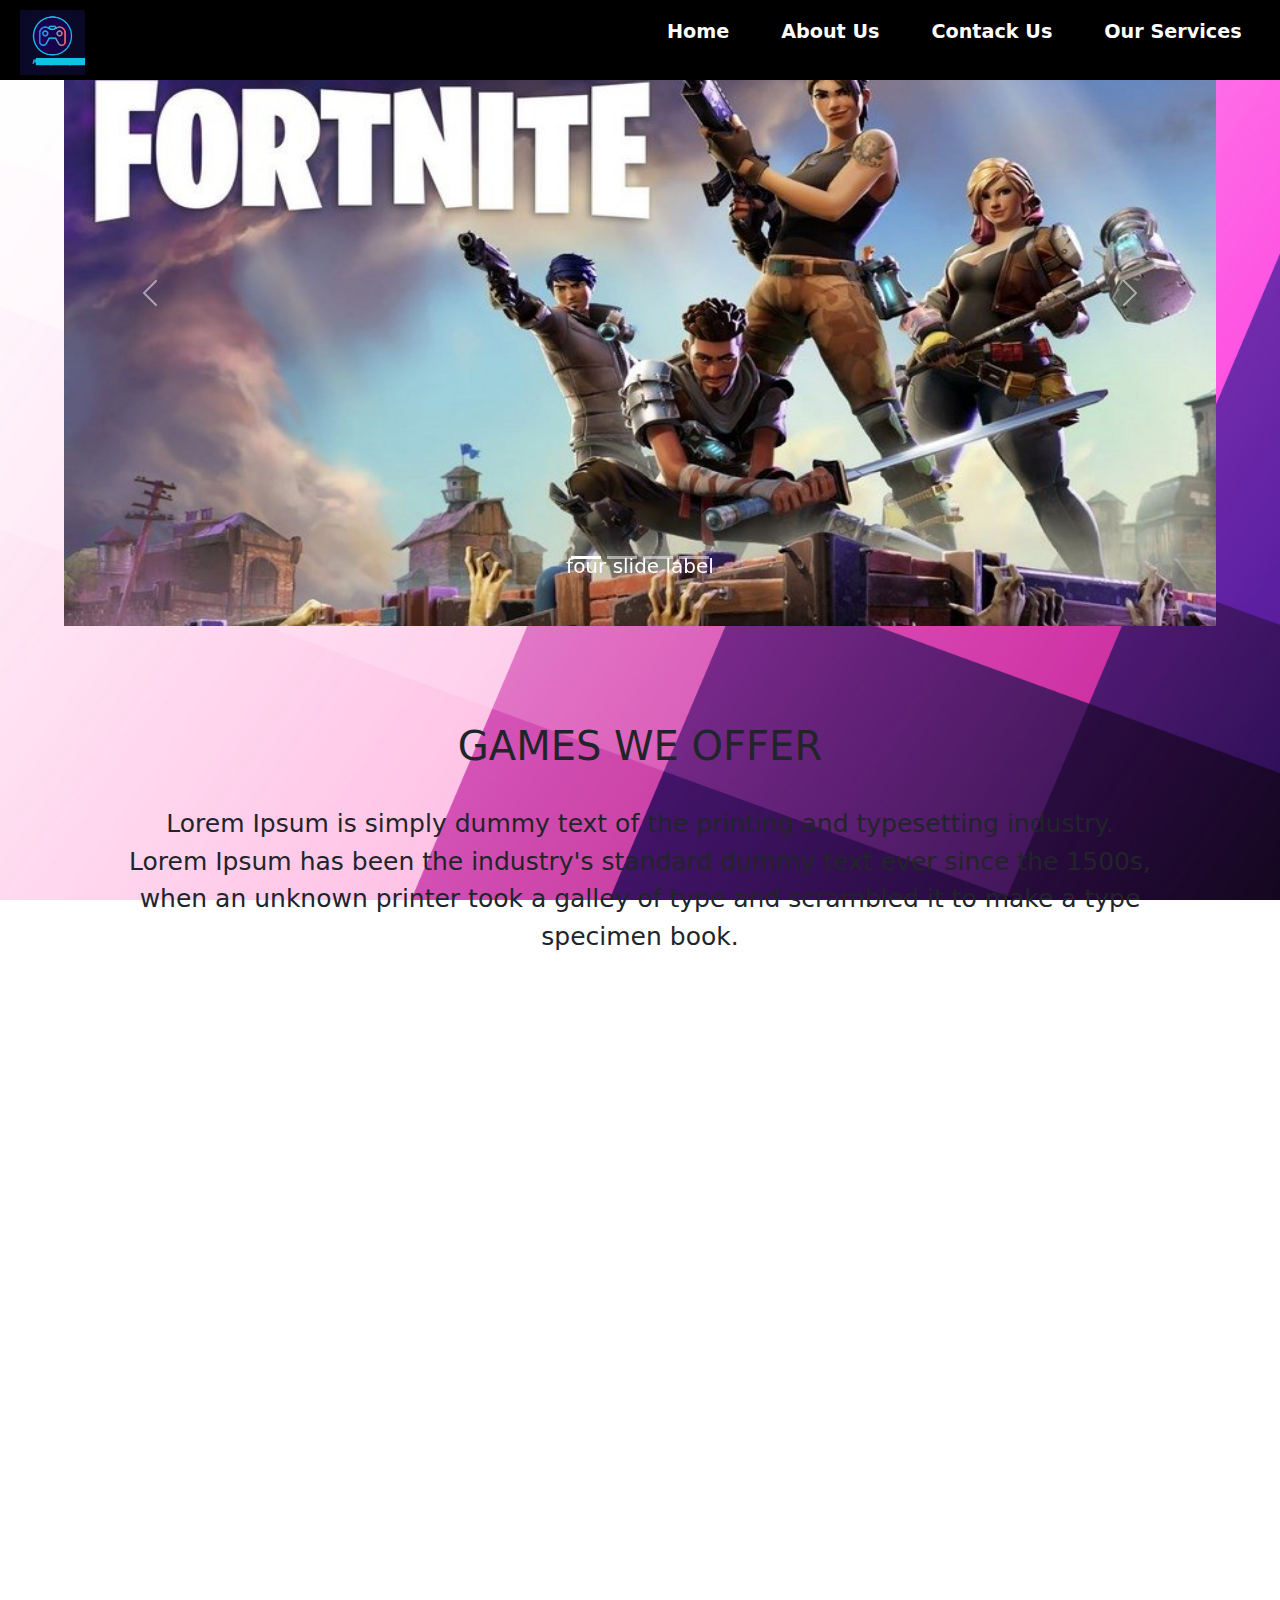
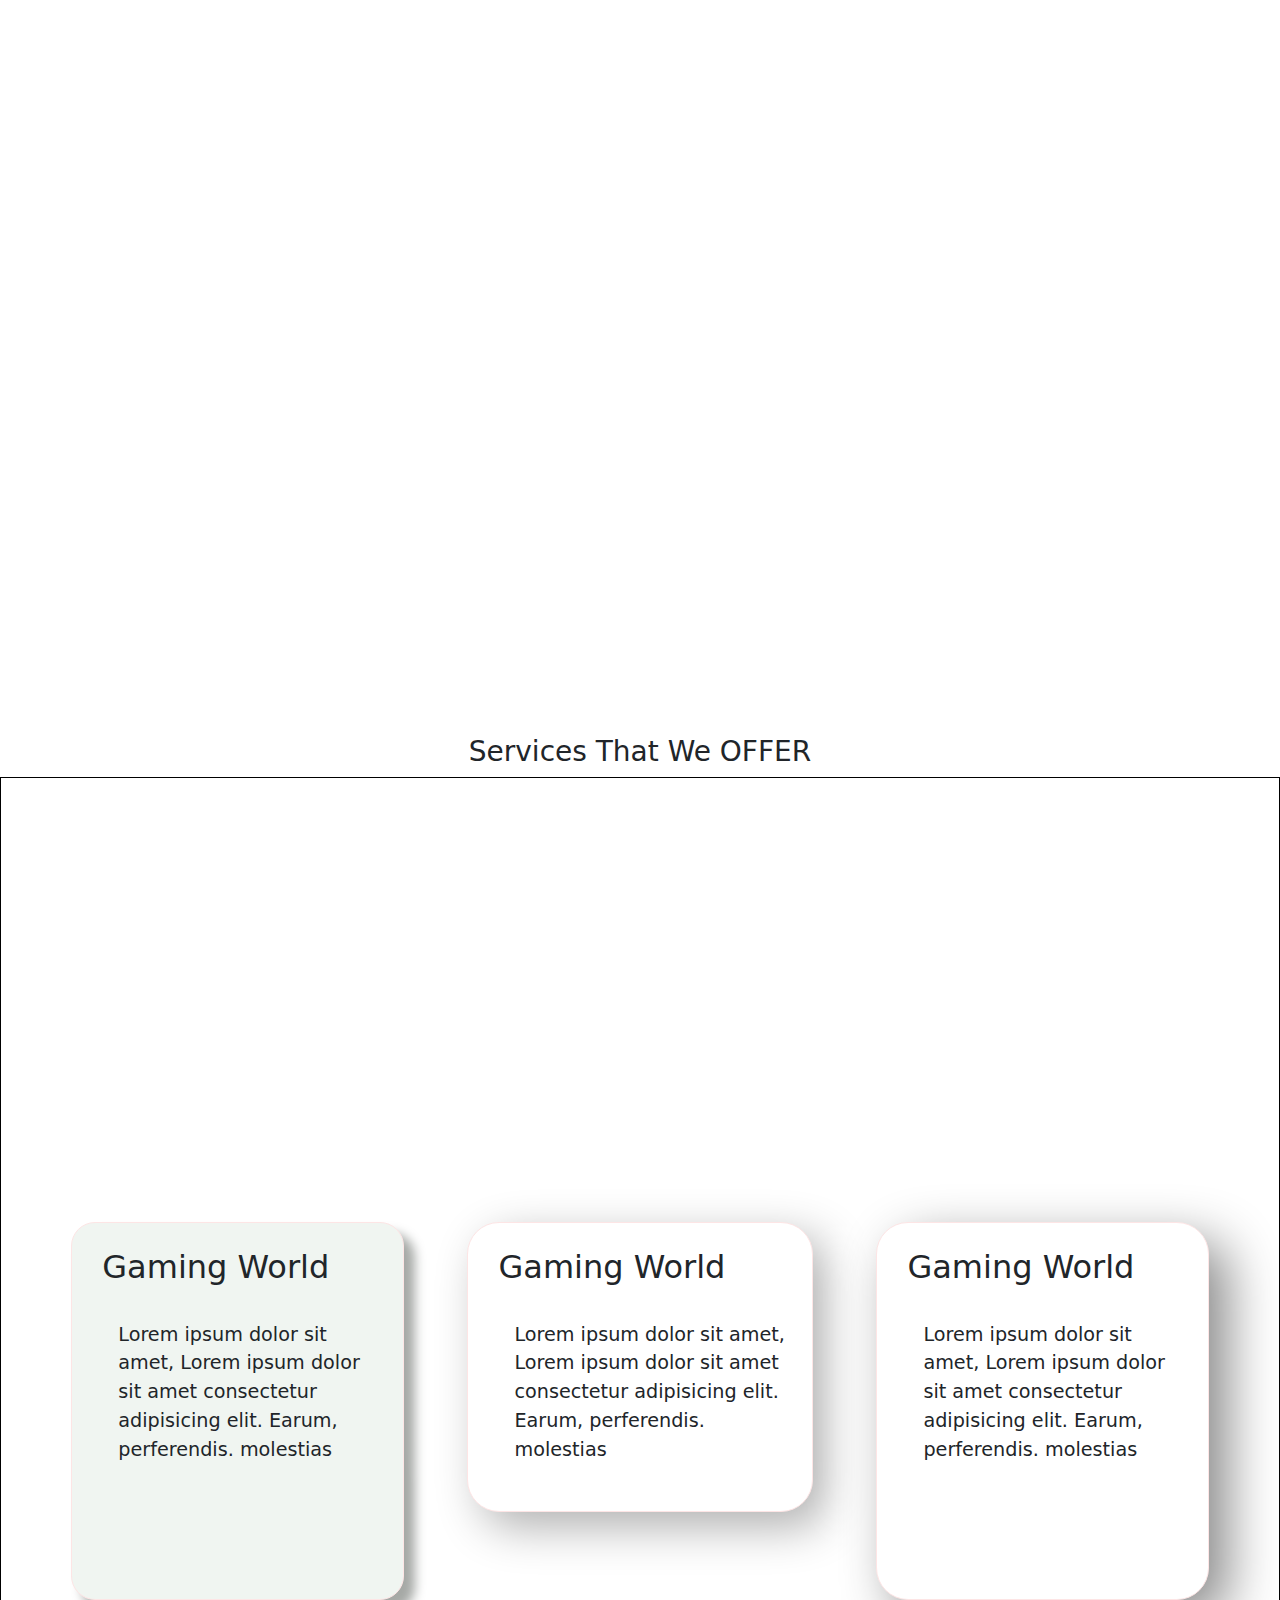
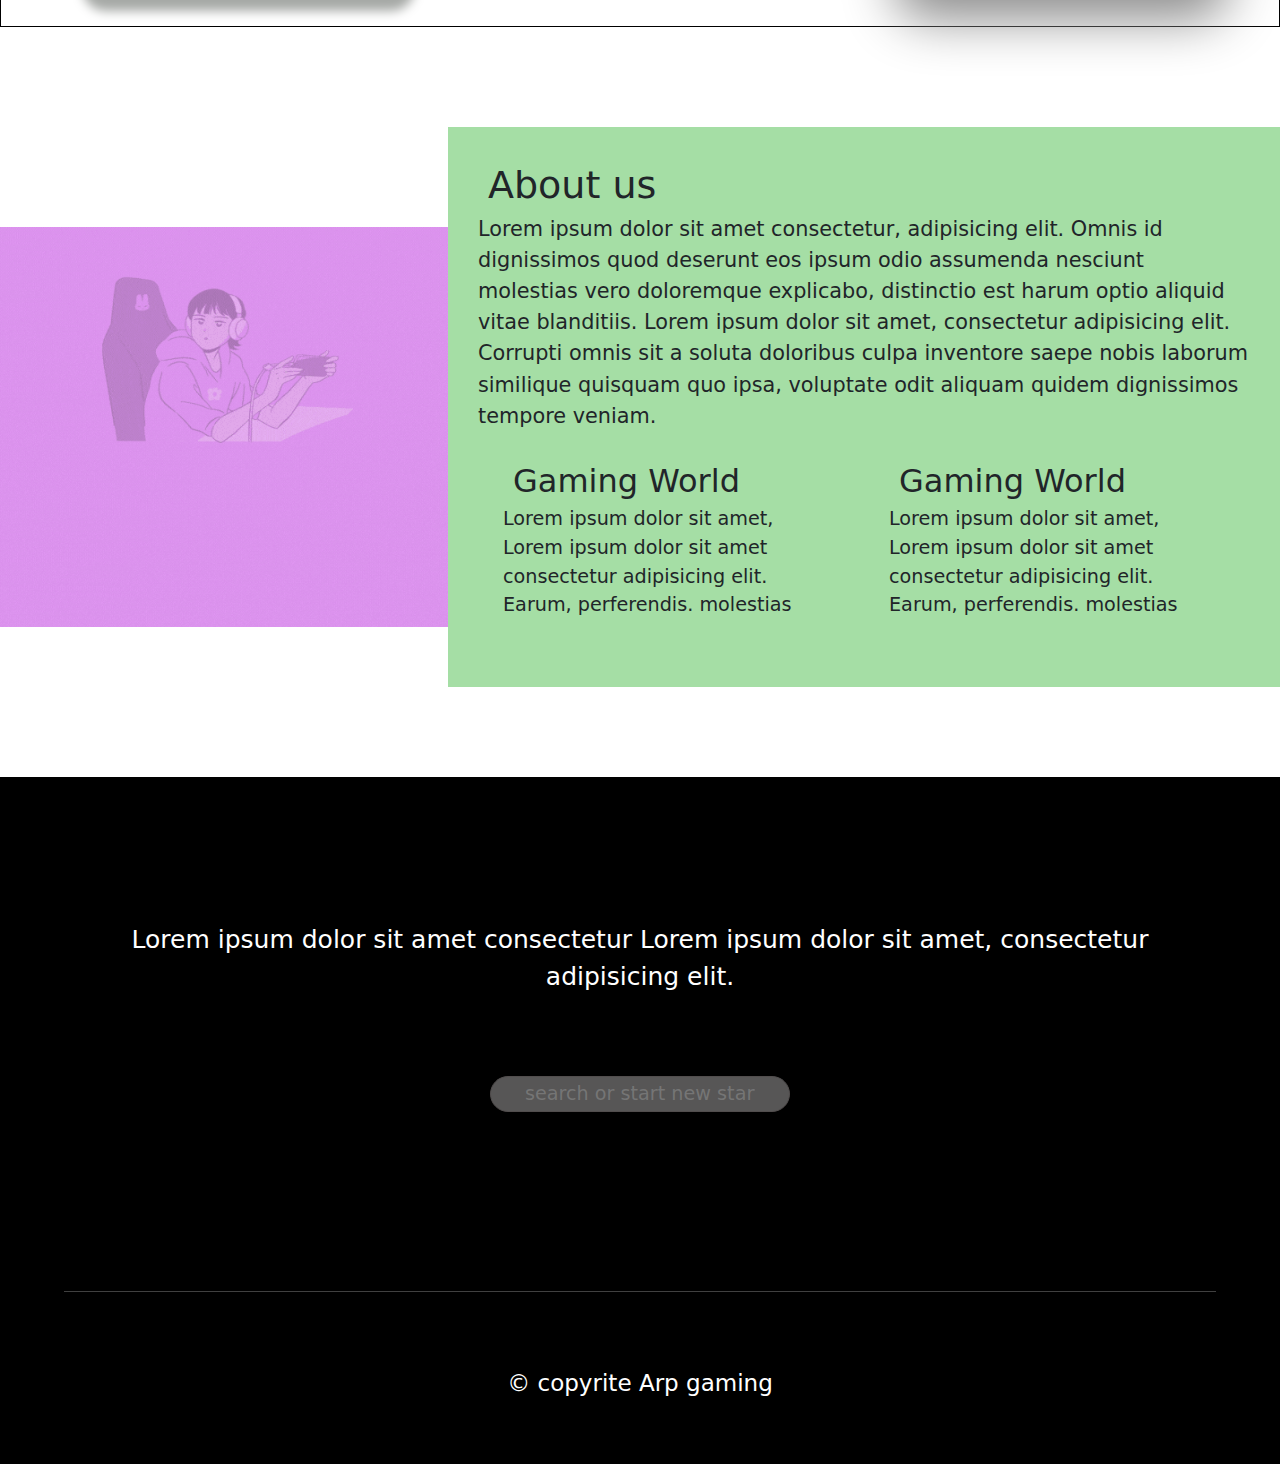
==== index.html @ 246df93d "sec comit" ====
<!DOCTYPE html>
<html lang="en">
<head>
    <meta charset="UTF-8">
    <meta name="viewport" content="width=device-width, initial-scale=1.0">
    <title>index.html</title>
    <link rel="stylesheet" href="./style.css">
    <link rel="stylesheet" href="https://unpkg.com/aos@next/dist/aos.css" />
    <link href="https://cdn.jsdelivr.net/npm/bootstrap@5.3.3/dist/css/bootstrap.min.css" rel="stylesheet" integrity="sha384-QWTKZyjpPEjISv5WaRU9OFeRpok6YctnYmDr5pNlyT2bRjXh0JMhjY6hW+ALEwIH" crossorigin="anonymous">

    <link rel="stylesheet" href="https://cdnjs.cloudflare.com/ajax/libs/font-awesome/6.5.1/css/all.min.css" integrity="sha512-DTOQO9RWCH3ppGqcWaEA1BIZOC6xxalwEsw9c2QQeAIftl+Vegovlnee1c9QX4TctnWMn13TZye+giMm8e2LwA==" crossorigin="anonymous" referrerpolicy="no-referrer" />
</head>
<body>
    <nav class="nav">
<!-- <div class="log"> -->
    <img src="img/ff.gif" class="ff">
<!-- </div> -->
 <div class="navlin">
    <ul><li>Home</li></ul>
    <ul><li>About Us</li></ul>
    <ul><li>Contack Us</li></ul>
    <ul><li>Our Services</li></ul>

 </div>
<div class="triple">
    <i class="fa-solid fa-bars" id="bar"></i>
</div>
    </nav>
    <div class="main">
      

        <div id="carouselExampleCaptions" class="carousel slide">
            <div class="carousel-indicators">
              <button type="button" data-bs-target="#carouselExampleCaptions" data-bs-slide-to="0" class="active" aria-current="true" aria-label="Slide 1"></button>
              <button type="button" data-bs-target="#carouselExampleCaptions" data-bs-slide-to="1" aria-label="Slide 2"></button>
              <button type="button" data-bs-target="#carouselExampleCaptions" data-bs-slide-to="2" aria-label="Slide 3"></button>
              <button type="button" data-bs-target="#carouselExampleCaptions" data-bs-slide-to="3" aria-label="Slide 4"></button>
            </div>
            <div class="carousel-inner">
              <div class="carousel-item active">
                <img src="./img/mario1.jpg" class="d-block w-100" alt="...">
                <div class="carousel-caption d-none d-md-block">
                  <h5>First slide label</h5>
                </div>
              </div>
              <div class="carousel-item">
                <img src="./img/forza.jpg" class="d-block w-100" alt="...">
                <div class="carousel-caption d-none d-md-block">
                  <h5>Second slide label</h5>
                </div>
              </div>
              <div class="carousel-item">
                <img src="./img/cod.jpg" class="d-block w-100" alt="...">
                <div class="carousel-caption d-none d-md-block">
                  <h5>Third slide label</h5>
                </div>
              </div>
              <div class="carousel-item active">
                <img src="./img/fortnixe.jpg" class="d-block w-100" alt="...">
                <div class="carousel-caption d-none d-md-block">
                  <h5>four slide label</h5>
                </div>
              </div>

            </div>
            <button class="carousel-control-prev" type="button" data-bs-target="#carouselExampleCaptions" data-bs-slide="prev">
              <span class="carousel-control-prev-icon" aria-hidden="true"></span>
              <span class="visually-hidden">Previous</span>
            </button>
            <button class="carousel-control-next" type="button" data-bs-target="#carouselExampleCaptions" data-bs-slide="next">
              <span class="carousel-control-next-icon" aria-hidden="true"></span>
              <span class="visually-hidden">Next</span>
            </button>
          </div>


    </div>
    <br><br><br>
    <section class="section">
<h1 class="h1"> GAMES WE OFFER </h1>
<p class="text">Lorem Ipsum is simply dummy text of the printing and typesetting industry.<br> Lorem Ipsum has been the industry's standard dummy text ever since the 1500s, <br>when an unknown printer took a galley of type and scrambled it to make a type <br>specimen book.</p>
<div class="section1" data-aos="fade-left">
<div class="card1">

    <div class="incard1">
        <img src="./img/asiancreed.webp" id="asian">
    </div>
    <div class="backcard1">
        <h1 class="Hone">Asian Creed<br><hr></h1>
        <button id="but">play Now
        <img src="./img/ff.gif" class="f2">
        </button>
        <p class="intext"> Lorem ipsum dolor sit ame idunt Lorem, ipsum pisicing fugit n uasi maiores? maiores</p>
    </div>
</div>
<div class="card1">

    <div class="incard1">
        <img src="img/mortal-kombat-.jpg" id="asian">
    </div>
    <div class=" backcard1">
        <h1 class="Hone">Mortal Combat<br><hr></h1>
        <button id="but">PLAY NOW
            <img src="img/ff.gif" class="f2">
            </button>

        <p class="intext"> Lorem ipsum dolor sit ame idunt Lorem, ipsum pisicing fugit n uasi maiores? maiores</p>
    </div>

</div>
<div class="card1">

    <div class="incard1">
        <img src="./img/God_of_War_.jpg" id="asian">
    </div>
    <div class=" backcard1">
        <h1 class="Hone">God Of War<br><hr></h1>
        <button id="but">PLAY NOW
            <img src="./img/ff.gif" class="f2">
            </button>

        <p class="intext">m Lorem ipsum dolor sit ame idunt Lorem, ipsum pisicing fugit n uasi maiores? aiores</p>
    </div>

</div>

</div>
<div class="section2">
<div class="batle" data-aos="fade-right">

<div class="inbatle">
    <img src="./img/batalefield3.jpg"  id="bat">
</div>
<div class="backbatle">
    <h1 class="Hone">BATTLEFIELD#3<br><br><hr></h1>
    <button id="but-batle">PLAY NOW
        <img src="img/ff.gif" class="f2">
        </button>
    <p class="intext">Lorem ipsum dolor sit ame idunt Lorem, ipsum pisicing fugit n uasi maiores? aiores</p>
</div>

</div>
</div>
    <div class="section1" data-aos="fade-left">
        <div class="card1">

            <div class="incard1">
                <img src="img/angreebird.jpg" id="asian">
            </div>
            <div class=" backcard1">
                <h1 class="Hone">Angree Bird<br><hr></h1>
                <button id="but">PLAY NOW
                    <img src="./img/ff.gif" class="f2">
                    </button>
        
                <p class="intext"> Lorem ipsum dolor sit ame idunt Lorem, ipsum pisicing fugit n uasi maiores? maiores</p>
            </div>
        
        </div>
        <div class="card1">
        
            <div class="incard1">
                <img src="img/cartmario.jpg" id="asian">
            </div>
            <div class=" backcard1">
                <h1 class="Hone">Cart MArio<br><hr></h1>
                <button id="but">PLAY NOW
                    <img src="img/ff.gif" class="f2">
                    </button>
                <p class="intext"> Lorem ipsum dolor sit ame idunt Lorem, ipsum pisicing fugit n uasi maiores? maiores</p>
            </div>
        
        </div>
        <div class="card1">
        
            <div class="incard1">
                <img src="./img/fortnixe.jpg" id="asian">
            </div>
            <div class=" backcard1">
                <h1 class="Hone">Fortnite<br><hr></h1>
                <button id="but">PLAY NOW
        <img src="img/ff.gif" class="f2">
        </button>
        
                <p class="intext">Lorem ipsum dolor sit ame idunt Lorem, ipsum pisicing fugit n uasi maiores? aiores</p>
            </div>
        
        </div>
       
        </div>
        <div class="white">
            <div class="h3">Services That We OFFER</div>
            <div class="flexbox" >
                <div class="one" data-aos="fade-up"><i class="fa-solid fa-wand-magic-sparkles" id="icon"></i><span class="hflex">Gaming World</span>
                <p class="tsize">Lorem ipsum dolor sit amet, Lorem ipsum dolor sit amet consectetur adipisicing elit. Earum, perferendis. molestias </p></div>
    
            <div class="two" data-aos="fade-up"><i class="fa-regular fa-pen-to-square" id="icon"></i><span class="hflex">
                Gaming World</span>
                <p class="tsize">Lorem ipsum dolor sit amet, Lorem ipsum dolor sit amet consectetur adipisicing elit. Earum, perferendis. molestias </p></div>
         
            <div class="three" data-aos="fade-up"><i class="fa-solid fa-building" id="icon"></i><span class="hflex">Gaming World</span>
                <p class="tsize">Lorem ipsum dolor sit amet, Lorem ipsum dolor sit amet consectetur adipisicing elit. Earum, perferendis. molestias </p></div>

                <div class="one">  <i class="fa-solid fa-house" id="icon"></i>       <span class="hflex">Gaming World</span>
                    <p class="tsize">Lorem ipsum dolor sit amet, Lorem ipsum dolor sit amet consectetur adipisicing elit. Earum, perferendis. molestias </p></div>
        
                <div class="two">  <i class="fa-solid fa-tv" id="icon"></i>        <span class="hflex">Gaming World</span>
                    <p class="tsize">Lorem ipsum dolor sit amet, Lorem ipsum dolor sit amet consectetur adipisicing elit. Earum, perferendis. molestias </p></div>
             
    
                <div class="three"> <i class="fa-solid fa-pen" id="icon"></i>  <span class="hflex">Gaming World</span>
                    <p class="tsize">Lorem ipsum dolor sit amet, Lorem ipsum dolor sit amet consectetur adipisicing elit. Earum, perferendis. molestias </p></div>
            </div>
        </div>
<div class="aside">
    <div class="indiv1">
<img src="./img/kokangaming.gif"id="kokan">
    </div>
    <div class="div2">
        <span class="about">About us</span><br>
        <span class="spa">Lorem ipsum dolor sit amet consectetur, adipisicing elit. Omnis id dignissimos quod deserunt eos ipsum odio assumenda nesciunt molestias vero doloremque explicabo, distinctio est harum optio aliquid vitae blanditiis. Lorem ipsum dolor sit amet, consectetur adipisicing elit. Corrupti omnis sit a soluta doloribus culpa inventore saepe nobis laborum similique quisquam quo ipsa, voluptate odit aliquam quidem dignissimos tempore veniam.</span>
<div  class="dis">
    <div class="dp">
          <i class="fa-solid fa-pen" id="icon"></i>  <span class="hflex">Gaming World</span>
            <p>Lorem ipsum dolor sit amet, Lorem ipsum dolor sit amet consectetur adipisicing elit. Earum, perferendis. molestias </p>
    </div>
    <div class="dc">
        <i class="fa-solid fa-pen" id="icon"></i>  <span class="hflex">Gaming World</span>
                <p>Lorem ipsum dolor sit amet, Lorem ipsum dolor sit amet consectetur adipisicing elit. Earum, perferendis. molestias </p>
    </div>
</div>
    </div>
</div>
<footer>
    <p class="ip">Lorem ipsum dolor sit amet consectetur Lorem ipsum dolor sit amet, consectetur adipisicing elit. </p>
    <center><div class="in">
       
       <input type="text"  class="ved"placeholder="search or start new start">
       <i class="fa fa-search" aria-hidden="true" id="asearch"></i>
   
   </div></center>
   <i class="fa-brands fa-facebook" id="fb"></i>
   <i class="fa-brands fa-twitter"id="fb"></i>
   <i class="fa-brands fa-instagram" id="fb"></i>
   <i class="fa-brands fa-youtube" id="fb"></i>
   <i class="fa-brands fa-linkedin" id="fb"></i>
   <br><br>
   <hr>
   <br><br>    
   <span class="copy">&copy copyrite Arp gaming
   </span>
   </footer>
   <script src="https://cdn.jsdelivr.net/npm/bootstrap@5.3.3/dist/js/bootstrap.bundle.min.js" integrity="sha384-YvpcrYf0tY3lHB60NNkmXc5s9fDVZLESaAA55NDzOxhy9GkcIdslK1eN7N6jIeHz" crossorigin="anonymous"></script>
   <script src="https://unpkg.com/aos@next/dist/aos.js"></script>
   <script>
     AOS.init(
        {
            offset:200,
            duration: 500,
        }
     );
   </script>
</body>
</html>
---- style.css ----
*{
    margin:0%;
    padding:0%;
    box-sizing: border-box;
}
.nav{
    width: 100%;
    height: 80px;
    background-color: black;
    color:white;
    display: flex;
    justify-content: space-between;
    position: fixed;
    top:0;
    z-index: 2;
}
body{
    background-image: url("execute-pink_4000x2250px.jpg");
    background-repeat: no-repeat;
    background-size: cover;
    background-attachment: fixed;
}
.ff{
    width: 65px;
    height:65px;
    margin:10px 20px;
}
.triple{
    height: 60px;
    width: 60px;
    padding:1em;
    /*border:1px solid white; */
    display: none;
}
.bar{
    font-size:50px;
}
.navlin{
    display: flex;
    justify-content: center;
    padding: 3%;
    width: auto;
    height: 100%;
    /* border: 2px solid red; */
    align-items: center;
    gap:20px;
}
.navlin  li{
    text-decoration: none;
    list-style-type: none;
    font-size: 1.2em;
    font-weight: 700;
}
.main{
display: flex;
width:100%;
height:650px;
/* padding:10%; */
/* padding-left:10% ; */

}
.d-bloc{
width: 90%;
margin:0% 5%;

}
#carouselExampleCaptions{
    width: 90%;
    height: 90%;
    padding: 2% 0%;
    margin: 0% 5%;
}
#carouselExampleCaptions img{
    height: 600px;
}
.mar{
    width: 95%;
    height: 530px;
}
section .section1{
    background-size: cover;
    background-repeat: no-repeat;
}
.h1{
    font-size: 37px;
    font-weight: 200;
    text-align: center;
    /* padding-top: 70px; */
}
.text{
    padding-top:27px;
    text-align: center;
    font-size: 25px;
    margin-bottom: 30px;
}
.section1{
    width: 100%;;
    height: 400px;
    display: flex;
    /* border:1px solid red;  */
    background-size: cover;
    background-repeat: no-repeat;
    /* padding:3%; */
}
.card1{
    width: 85%;
    height:290px;
    margin:30px 50px;
    /* border:1px solid red; */
    position: relative;
}
#asian{
    width:100%;
height:300px;
border-radius: 10%;
}
#but{
    width: 60%;
    height: 40%;
    background-color: purple;
    border: 1px solid rebeccapurple;
    border-radius: 15px;
    text-align: center;
    margin: 0% 20%;
color:white;
padding:10px 5%;
}

.incard1{
    width: 85%;
    height:300px;
    transform: rotateY(0deg);
    transition: all 0.3s ease-in-out;
    box-shadow: 3px 4px 10px rgb(166, 196, 201);
    border-radius: 20px;
}
.backcard1{
    width: 85%;
    height:300px;
    color:white;
    position: absolute;
    top:0;
    background-color: rgba(255, 93, 255, 0.7);
    transform: rotateY(-90deg);
    transition: all 0.3s ease-in-out;
    border-radius: 20px;
    padding:10px;
    box-shadow: 5px 5px 12px rgb(197, 229, 253);
}
.card1:hover .incard1{
    transform: rotateY(-90deg);
    transition: all 0.3s ease-in-out;
}
.card1:hover .backcard1{
    transform: rotateY(0deg);
    transition: all 0.3s ease-in-out;
}
.Hone{
    font-size:29px;
    font-weight: 300;
    color:white;
     text-align: center;
    /* margin:10px; */ 
}
.f2{
    background-color: rgb(163, 101, 221);
    width: 80px;
    height:80px;
    border-radius: 80%;
    /* margin:10px; */
}
.intext{
margin:8px;
font-size: 22x;
color:white;
text-align: center;
margin-top: 20px;
}
.section2{
    /* border:1px solid black; */
    height:500px;
    width:100%;
   
    background-size: cover;
    background-repeat: no-repeat;
}
.batle{
width:59%;
margin:50px;
height:450px;
/* border :2px solid rebeccapurple; */
position:relative;
margin-left: 20%;
text-align: center;
}
.inbatle{
    height: 400px;
    transform: rotateX(0deg); 
    transition: all 0.3s ease-in-out;
}
#bat{
    border-radius: 15px;
    height: 400px;
    width:100%;
    box-shadow: 3px 4px 10px rgb(166, 196, 201);
}
.f3{
    background-color: rgb(163, 101, 221);
    width: 120px;
    height:120px;
    margin:10px;
    margin-left: 30%;
}
.backbatle{
    position: absolute;
    top:0%;
    height:400px;
    width: 100%;
    background-color: rgba(255, 93, 255, 0.7);
    border: 1px solid blueviolet;
    transform: rotateX(-90deg);
    transition: all 0.3s ease-in-out;
    border-radius: 20px;
    padding:10px;
    box-shadow: 5px 5px 12px rgb(171, 213, 245);
}
.batle:hover .inbatle{
    transform: rotateX(-90deg);
    transition: all 0.3s ease-in-out;
}
.batle:hover .backbatle{
    transform: rotateX(0deg);
    transition: all 0.3s ease-in-out;
}
.h3{
    font-size: 45px;
    font-weight: 200;
    text-align: center;
    margin:50px;
}
#but-batle{
    width: 30%;
    height: 40%;
    background-color: purple;
    border: 1px solid rebeccapurple;
    border-radius: 15px;
    text-align: center;
    margin: 0% 20%;
color:white;
padding:10px 5%;
}
.flexbox{
    width: 100%;
    height:850px;
    display: flex;
    flex-wrap: wrap;
    border:1px solid black;
    box-sizing: border-box;
    background: white;
    gap:5%;
    padding: 2% 0;
    justify-content: center;
    
}
.one{
    height: auto; width: 26%;
    border:1px solid rgb(253, 229, 229);
    /* margin-left: 60px;
    margin-top: 40px;
    padding:30px;
     margin-bottom: 4%; */
    border-radius: 24px;
    padding: 20px;
    background: #f0f5f1;
    box-shadow:  11px 11px 11px #a6a9a6,
                 -11px -11px 11px #ffffff;
} 
.two{
     height: 290px;
     width: 27%;
    border:1px solid rgb(253, 229, 229);
    /* margin:50px;
    margin-left: 60px;
    margin-top: 40px;
    padding:30px; */
    padding: 20px;
    border-radius: 32px;
    background: #ffffff;
    box-shadow:  15px 15px 46px #b0b0b0,
                 -15px -15px 46px #ffffff;
   
}
.three{
    height: auto;
    width: 26%;
    padding: 20px;
    border:1px solid rgb(253, 229, 229);
  /* margin: 50px; */
  /* margin-left: 60px;
  margin-top: 40px; */
    /* padding:30px; */
    border-radius: 32px;
    background: #ffffff;
    box-shadow:  19px 19px 52px #8a8a8a,
                 -19px -19px 52px #ffffff;
}
.hflex{
    font-size: 32px;
    font-weight: 250;
     margin:15px;
    margin-left: 0%;
}
.tsize{
    font-size: 1.2em;
    margin-top: 30px;
    margin-left: 26px;

}
#icon{
    font-size: 25px;
    color:green;
    margin:5px;
}
.aside{
 background-image: url("./blackcolorgame.png");
 background-attachment: fixed;
 height: 600px;
 width: 100%;
 margin-top: 0%;
 margin-bottom: 150px;
 display: flex;
}
.indiv1{
    height:400px;
    width: 35%;
    /* border:1px solid rgb(64, 4, 64); */
    margin-top:200px;
}
#kokan{
width:100%;
height:400px;
}
.div2{
    height:560px;
    width: 65%;
    /* border:1px solid rgb(62, 4, 62); */
    margin-top:100px;
    padding: 30px;
    background-color: rgba(155, 218, 155, 0.9);
}
.about{
    margin:10px;
    font-size:38px;
}
.spa{
    font-size: 1.3em;
}
.dis{
    width: 100%;
    height: auto;
    display: flex;
    font-size: 1.2em;
}
footer{
    background-color: black;
    width: 100%;
    margin-top: 90px;
    padding: 5%;
    text-align: center;
    font-size: larger;
    color: white;
     }
     .ip{
      margin-top: 80px;
      font-size:25px;
      text-align: center;
     }
    
    .ved{
      border:none;
    outline:none;
    background: rgb(87, 86, 86);
    width: 230px;
    color: white;
    }
    
    .in{ 
      margin:80px;
      outline:none;
      width:300px;
      height:50px;
      height: auto;
      border:1px solid rgb(81, 77, 77);
      border-radius: 25px;
      padding:3px;
      background: rgb(87, 86, 86);

    }
    .asearch{
      color:gray;
    }
    #fb{
      color:purple;
      font-size: 36px;
      margin-left:40px;
    }
    .copy{
      font-size: larger;
    }
.dp,.dc{
    height: 200px;
    width: fit-content;
    padding:15px;
    margin:10px;
    /* border:1px hidden red; */
}

@media  screen and (max-width:1200px) {
   .triple{
    display: none;
   }
    .section1{
        display: flex;
        flex-wrap: wrap;
    }
    .card1{
        width: 30%;
        margin: 10px 10px;
    }
    .white{
       height: 1700px;
       /* border: 2px solid red; */
    }
    .div2{
      display: block;

    }
    .white{
        max-height: 1280px;
        background: white;
    }
    .flexbox{
        /* border: 2px solid red; */
        height: auto;
    }
    .one,.two,.three{
        padding:0px 10px ;
        width: 40%;
    }
    .aside{
        display: flex;
    }
  
    .spa,.dis p{
        font-size: 0.9em;
    }
}
     @media screen and (min-width: 500px) and (max-width: 850px) {
        .section1 {
            display: block;
            height: auto;
            margin: 20px;
        }
    .navlin{
        display: none;
    }
    .triple{
        display: flex;
    }
        .card1 {
            width: 70%;
            height: auto;
            margin: 20px 15%;
        }
    
        .section2 {
            padding: 0;
            height: auto;
            text-align: center;
        }
    
        .batle {
            width: 90%;
            margin-left: 0;
        }
    
        .white {
            height: auto;
            background: white;
        }
    .flexbox{
        width: 100%;
        display: flex;
        flex-wrap: wrap;
        height: auto;
        /* border:3px solid black; */
    }
        .one,
        .two,
        .three {
            margin: 30px 10px;
            width: 30%;
            height: auto;
        }
        .aside {
            height: auto;
            display: block;
            padding: 0 2%;
            margin: 0;
        }
    
        .indiv1 {
            width: 95%;
            margin: 0;
        }
    
        .div2 {
            width: 95%;
            display: block;
            margin: 0;
            height: auto;
        }
    
        .spa {
            font-size: 0.9em;
        }
    
        .tsize {
            font-size: 1em;
        }
    
        .dis {
            width: 100%;
            display: block;
        }
    
        .dis p {
            font-size: 0.8em;
        }
    
        footer {
            margin: 0;
        }
    
        .in {
            margin-left: 0;
            text-align: center;
        }
    
        #fb {
            margin: 12px;
            text-align: center;
        }
    }
    
    @media screen and (max-width: 500px) {
        .nav{
            width:100%;
        }
        .navlin{
            display:none ;
        }
        .triple{
            display: block;
        }
        .section1 {
            display: block;
            height: auto;
            text-align: center;
        }
    
        .card1 {
            width: 90%;
            height: auto;
            margin:30px  5%;
        }
        .section2 {
            padding: 0%;
            height: auto;
            text-align: center;
            margin-bottom: 460px;
            /* border: 1px solid red; */
            margin: 0%;
        }
    
        .batle {
            width: 100%;
            margin-left: 0%;
        }
    
        .white {
            background: white;
            /* border: 1px solid red; */
        }
        .flexbox{
            height: 1500px;
            /* border: 3px solid blue; */
            gap:20px;
            width: 100%;
            padding: 0% 5%;
        }
        .one,
        .two,
        .three {
           width: 80%;
           height: 200px;
           padding: 3% 10px;
        }
    
        .aside {
            height: auto;
            display: block;
            padding: 0% 2%;
            margin: 0%;
        }
    
        .indiv1 {
            width: 95%;
            margin: 0%;
        }
    
        .div2 {
            width: 95%;
            display: block;
            margin: 0%;
            height: auto;
        }
    
        .spa {
            font-size: 0.9em;
        }
    
        .tsize {
            font-size: 0.99em;
        }
    
        .dis {
            width: 100%;
            display: block;
        }
    
        .dis p {
            font-size: 0.8em;
        }
    
        footer {
            margin: 0%;
        }
    
        .in {
            margin-left: 0%;
            text-align: center;
        }
    
        #fb {
            margin: 12px;
            text-align: center;
        }
    }
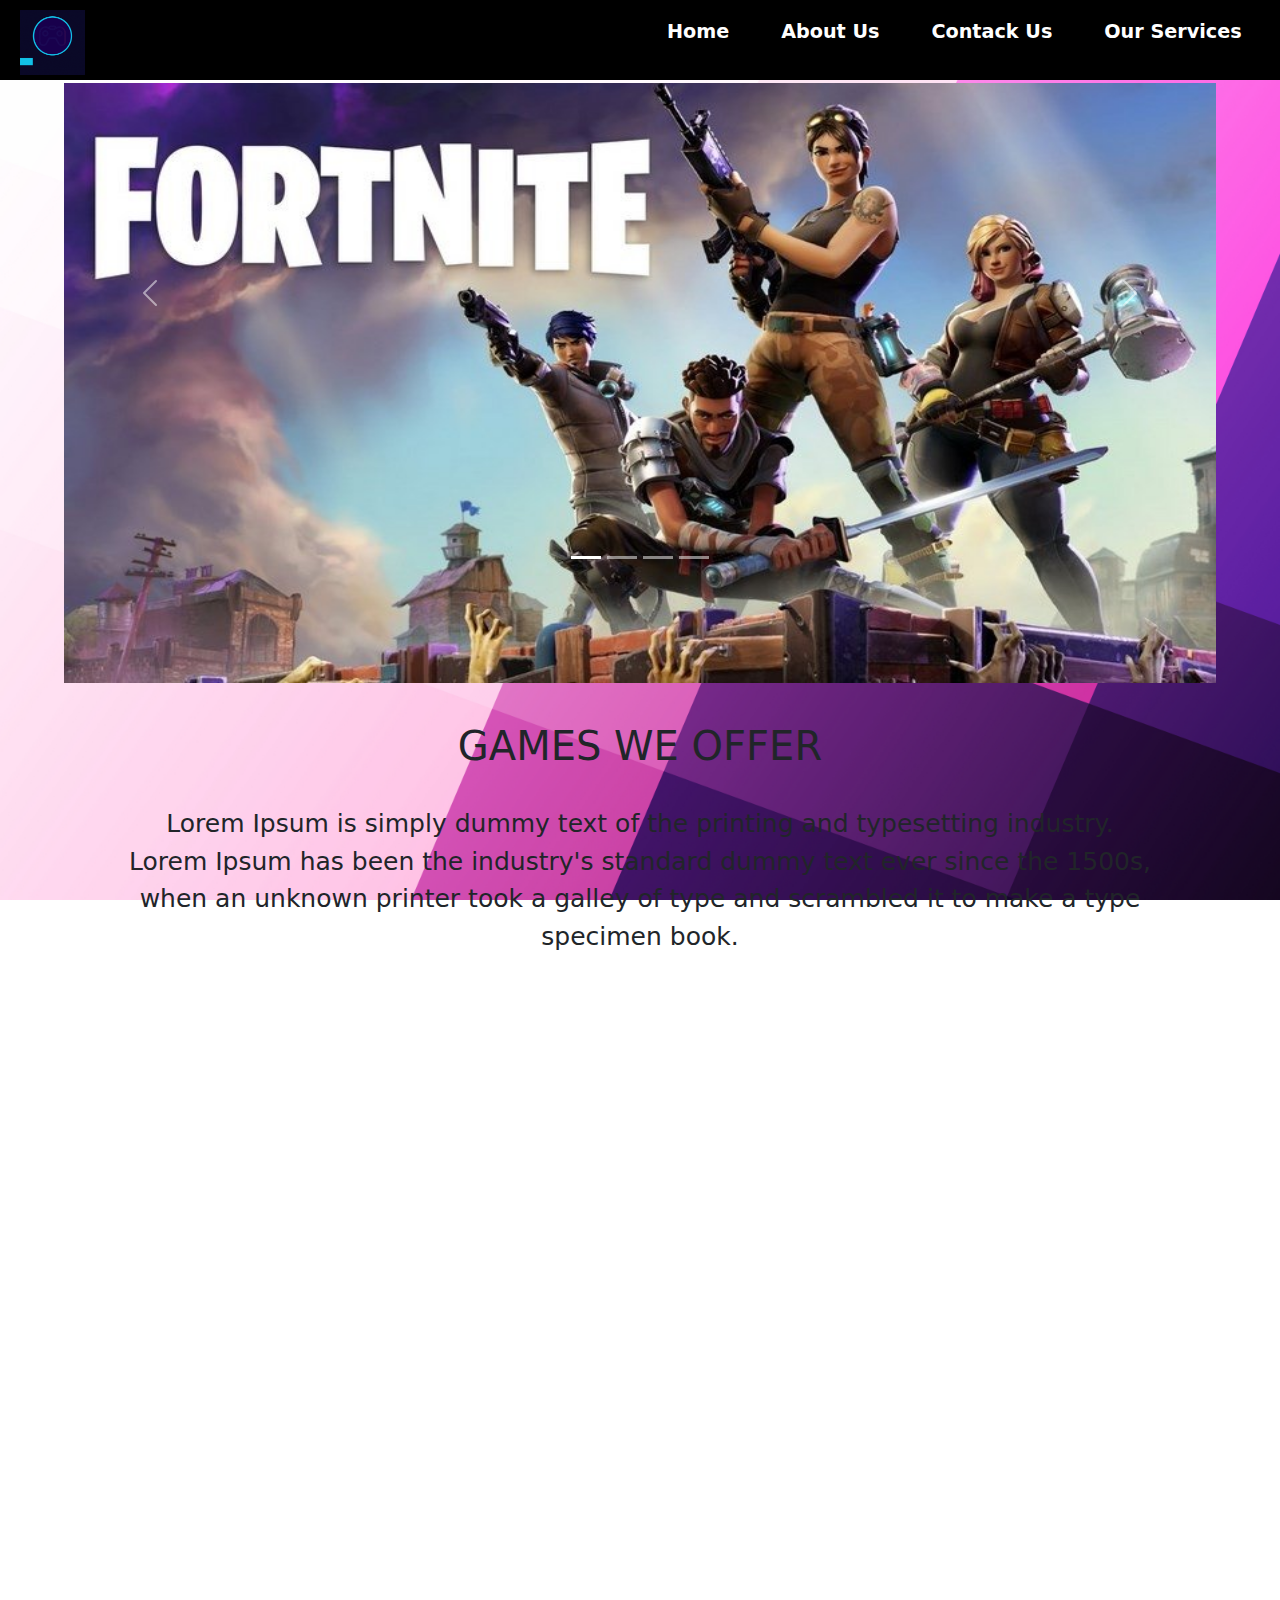
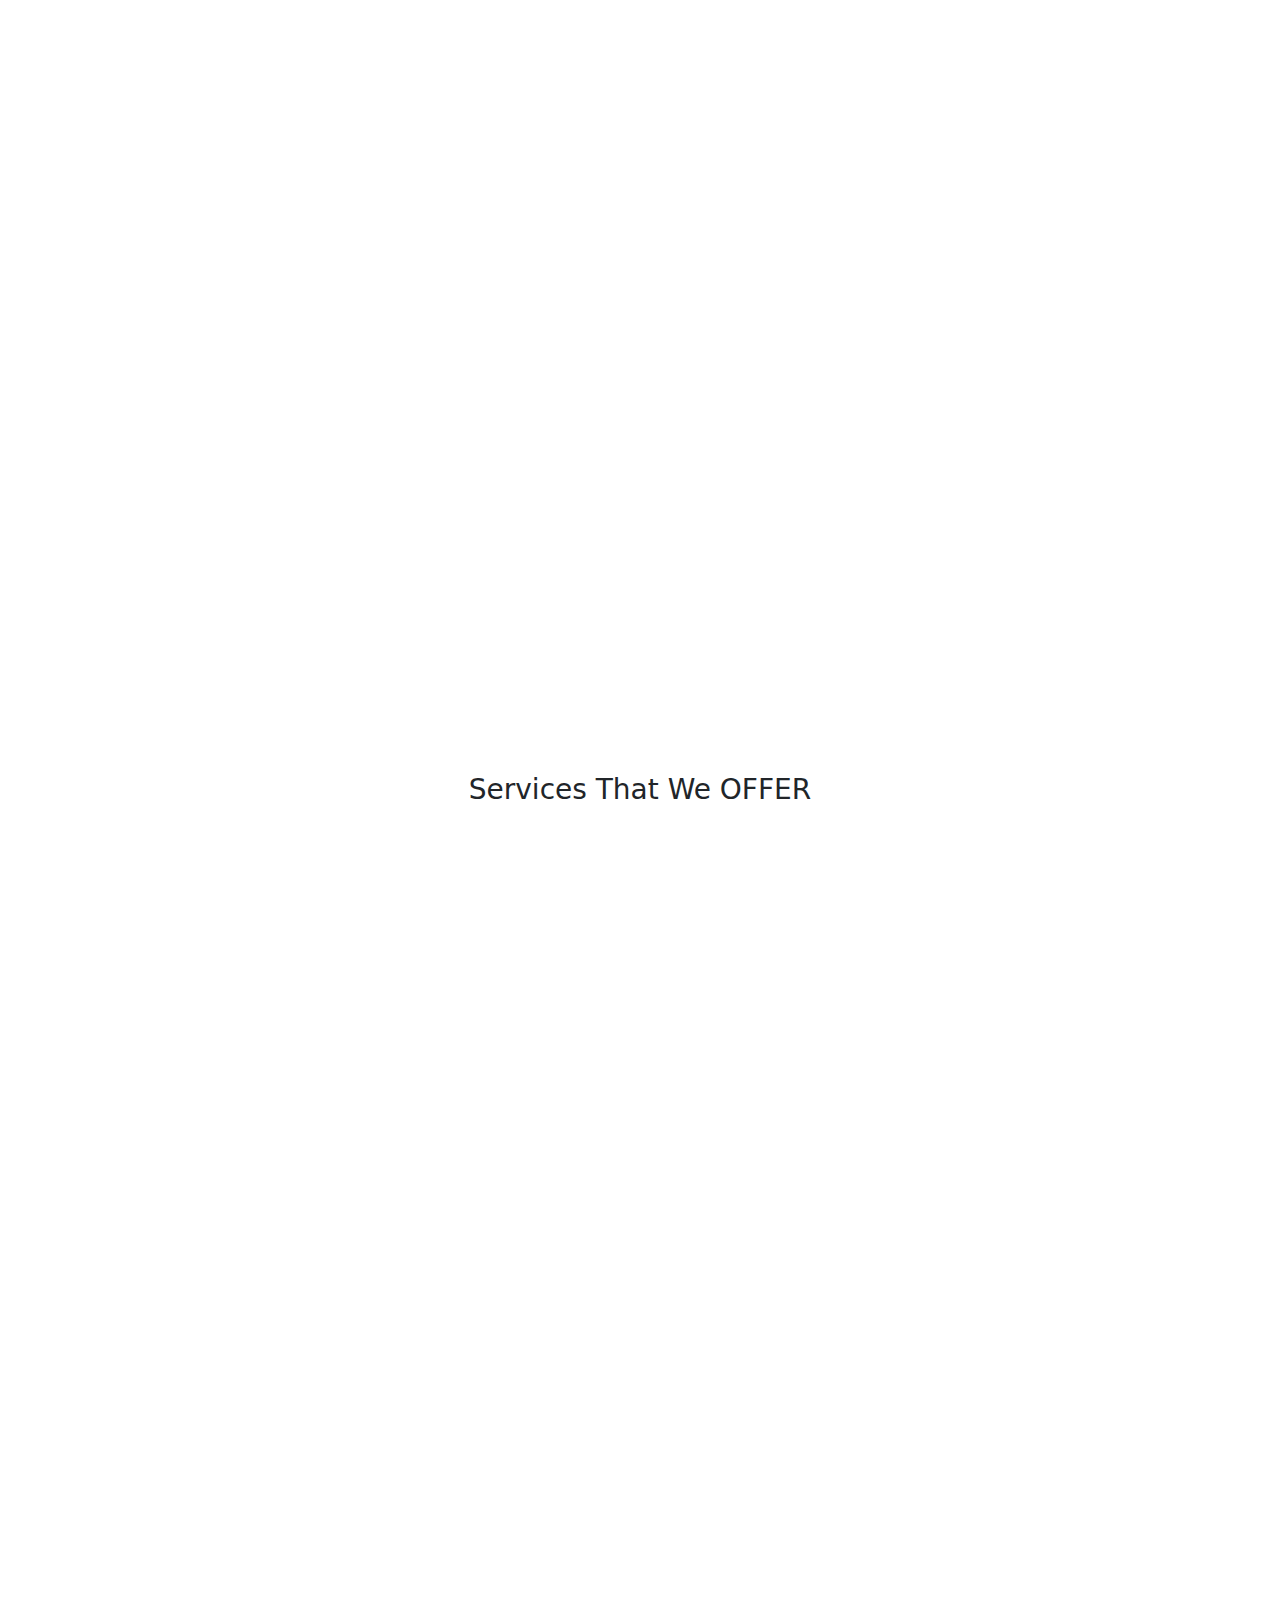
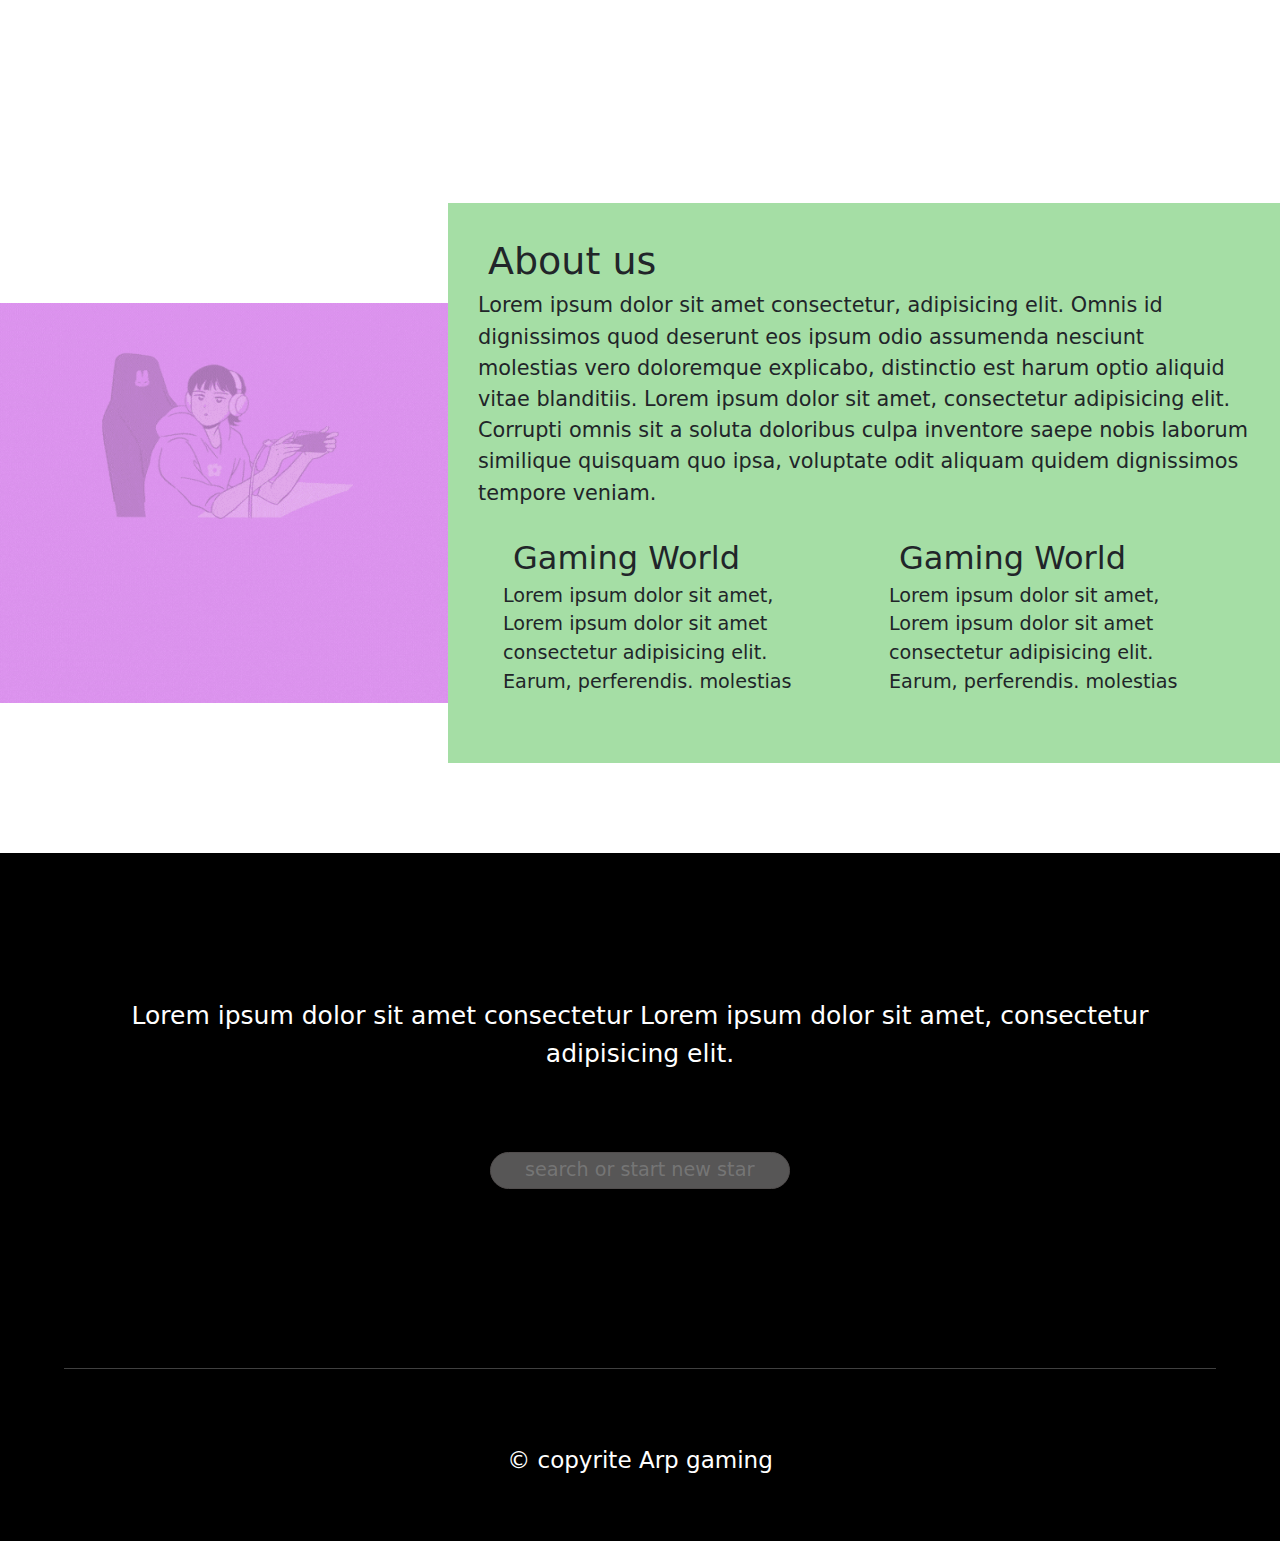
==== commit 99b641d4: "responsive" ====
--- a/index.html
+++ b/index.html
@@ -40,25 +40,22 @@
               <div class="carousel-item active">
                 <img src="./img/mario1.jpg" class="d-block w-100" alt="...">
                 <div class="carousel-caption d-none d-md-block">
-                  <h5>First slide label</h5>
                 </div>
               </div>
               <div class="carousel-item">
                 <img src="./img/forza.jpg" class="d-block w-100" alt="...">
                 <div class="carousel-caption d-none d-md-block">
-                  <h5>Second slide label</h5>
+
                 </div>
               </div>
               <div class="carousel-item">
                 <img src="./img/cod.jpg" class="d-block w-100" alt="...">
                 <div class="carousel-caption d-none d-md-block">
-                  <h5>Third slide label</h5>
                 </div>
               </div>
               <div class="carousel-item active">
                 <img src="./img/fortnixe.jpg" class="d-block w-100" alt="...">
                 <div class="carousel-caption d-none d-md-block">
-                  <h5>four slide label</h5>
                 </div>
               </div>
 
@@ -201,14 +198,14 @@
             <div class="three" data-aos="fade-up"><i class="fa-solid fa-building" id="icon"></i><span class="hflex">Gaming World</span>
                 <p class="tsize">Lorem ipsum dolor sit amet, Lorem ipsum dolor sit amet consectetur adipisicing elit. Earum, perferendis. molestias </p></div>
 
-                <div class="one">  <i class="fa-solid fa-house" id="icon"></i>       <span class="hflex">Gaming World</span>
+                <div class="one" data-aos="fade-up">  <i class="fa-solid fa-house" id="icon"></i>       <span class="hflex">Gaming World</span>
                     <p class="tsize">Lorem ipsum dolor sit amet, Lorem ipsum dolor sit amet consectetur adipisicing elit. Earum, perferendis. molestias </p></div>
         
-                <div class="two">  <i class="fa-solid fa-tv" id="icon"></i>        <span class="hflex">Gaming World</span>
+                <div class="two" data-aos="fade-up">  <i class="fa-solid fa-tv" id="icon"></i>        <span class="hflex">Gaming World</span>
                     <p class="tsize">Lorem ipsum dolor sit amet, Lorem ipsum dolor sit amet consectetur adipisicing elit. Earum, perferendis. molestias </p></div>
              
     
-                <div class="three"> <i class="fa-solid fa-pen" id="icon"></i>  <span class="hflex">Gaming World</span>
+                <div class="three" data-aos="fade-up"> <i class="fa-solid fa-pen" id="icon"></i>  <span class="hflex">Gaming World</span>
                     <p class="tsize">Lorem ipsum dolor sit amet, Lorem ipsum dolor sit amet consectetur adipisicing elit. Earum, perferendis. molestias </p></div>
             </div>
         </div>
--- a/style.css
+++ b/style.css
@@ -72,6 +72,7 @@
 }
 #carouselExampleCaptions img{
     height: 600px;
+    margin: 5% 0%;
 }
 .mar{
     width: 95%;
@@ -249,14 +250,19 @@
 color:white;
 padding:10px 5%;
 }
+.white{
+    height: auto;
+    background: white;
+    padding: 3% 0%;
+}
 .flexbox{
     width: 100%;
     height:850px;
     display: flex;
     flex-wrap: wrap;
-    border:1px solid black;
+    /* border:1px solid black; */
     box-sizing: border-box;
-    background: white;
+    /* background: white; */
     gap:5%;
     padding: 2% 0;
     justify-content: center;
@@ -427,6 +433,9 @@
         width: 30%;
         margin: 10px 10px;
     }
+    .section2{
+        padding: 2%;
+    }
     .white{
        height: 1700px;
        /* border: 2px solid red; */
@@ -436,12 +445,14 @@
 
     }
     .white{
-        max-height: 1280px;
+        max-height: 1200px;
         background: white;
     }
     .flexbox{
         /* border: 2px solid red; */
         height: auto;
+        display: flex;
+        gap: 40px;
     }
     .one,.two,.three{
         padding:0px 10px ;
@@ -474,7 +485,8 @@
         }
     
         .section2 {
-            padding: 0;
+            width: 100%;
+            padding: 0 5%;
             height: auto;
             text-align: center;
         }
@@ -563,12 +575,21 @@
         .triple{
             display: block;
         }
+        #carouselExampleCaption{
+            width: 100%;
+            padding: 0%;
+            margin: 0%;            
+        }
+        #carouselExampleCaption img{
+            width:100%;
+            margin: 50px 0%;
+            height: 250px;
+        }
         .section1 {
             display: block;
             height: auto;
             text-align: center;
         }
-    
         .card1 {
             width: 90%;
             height: auto;
@@ -579,7 +600,6 @@
             height: auto;
             text-align: center;
             margin-bottom: 460px;
-            /* border: 1px solid red; */
             margin: 0%;
         }
     
@@ -591,9 +611,10 @@
         .white {
             background: white;
             /* border: 1px solid red; */
+            max-height:1800px;
         }
         .flexbox{
-            height: 1500px;
+   height: auto;
             /* border: 3px solid blue; */
             gap:20px;
             width: 100%;
@@ -603,7 +624,7 @@
         .two,
         .three {
            width: 80%;
-           height: 200px;
+           height: auto;
            padding: 3% 10px;
         }
     
